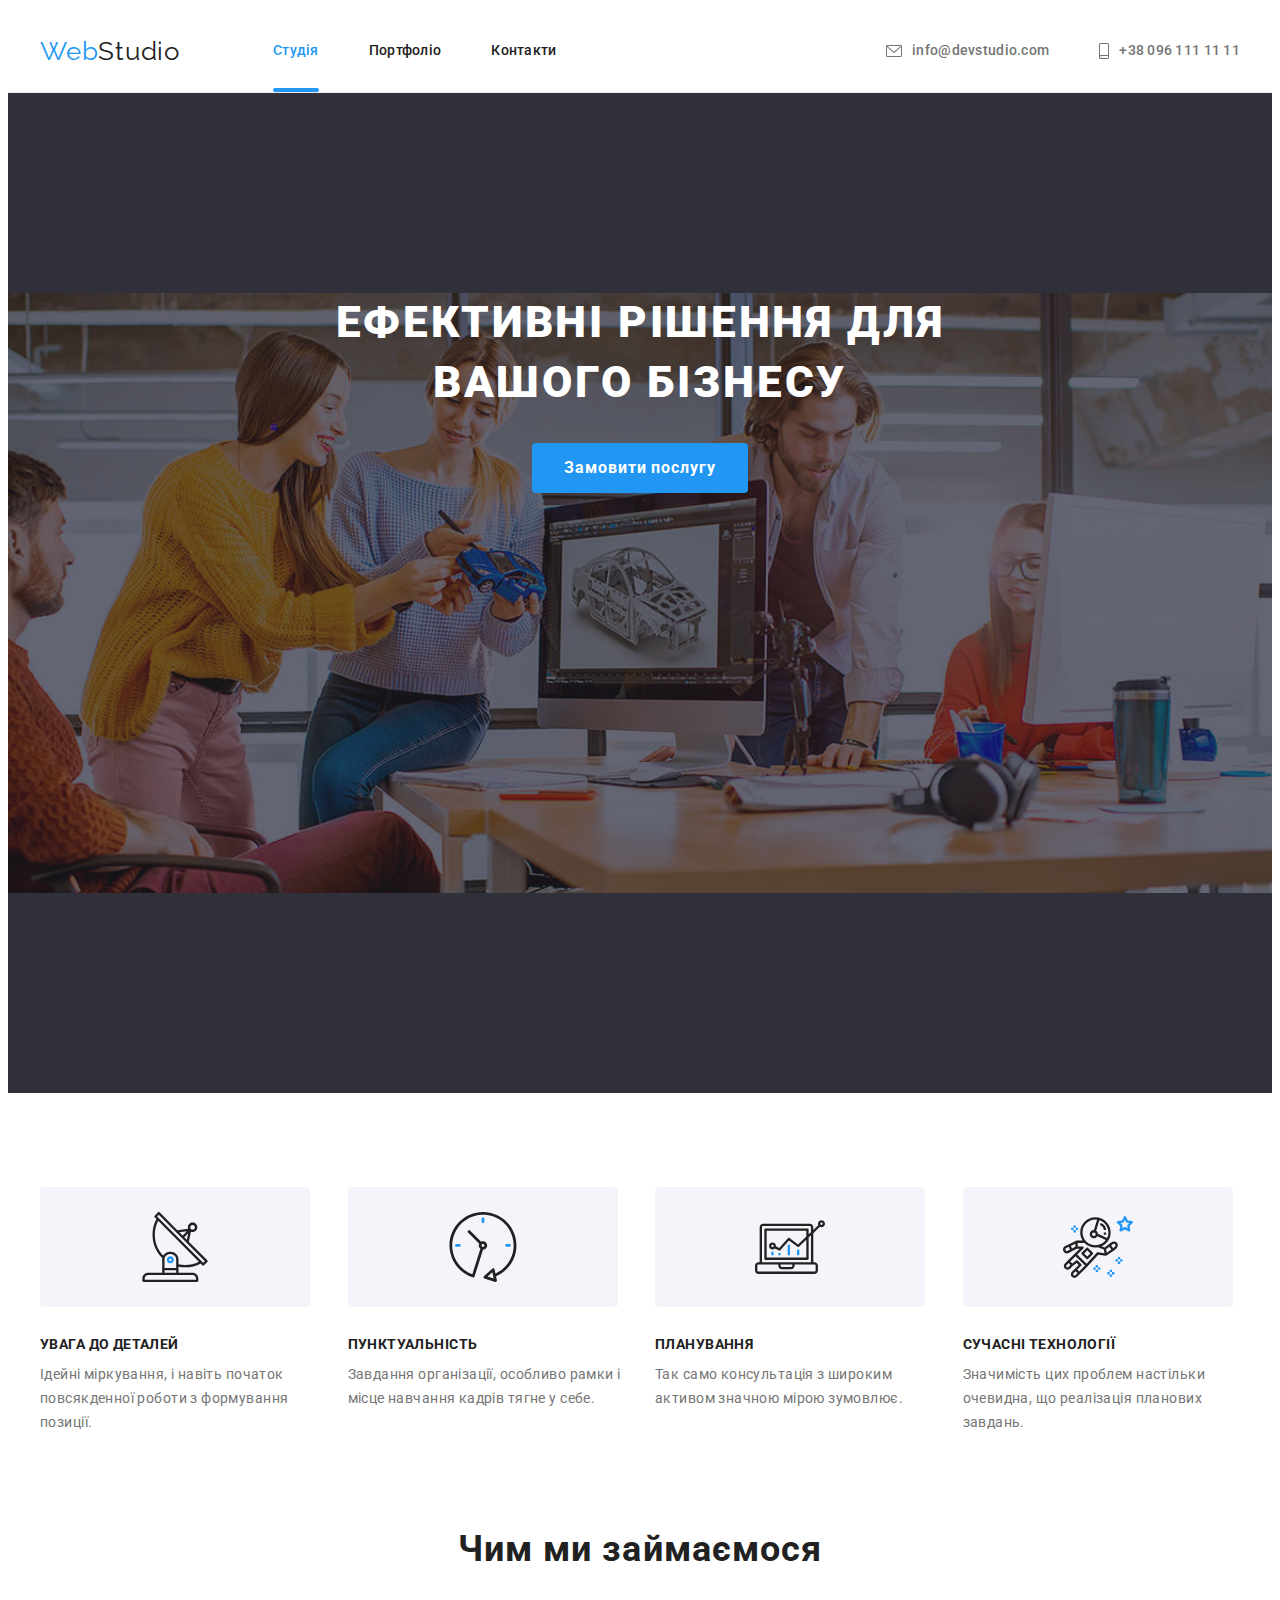
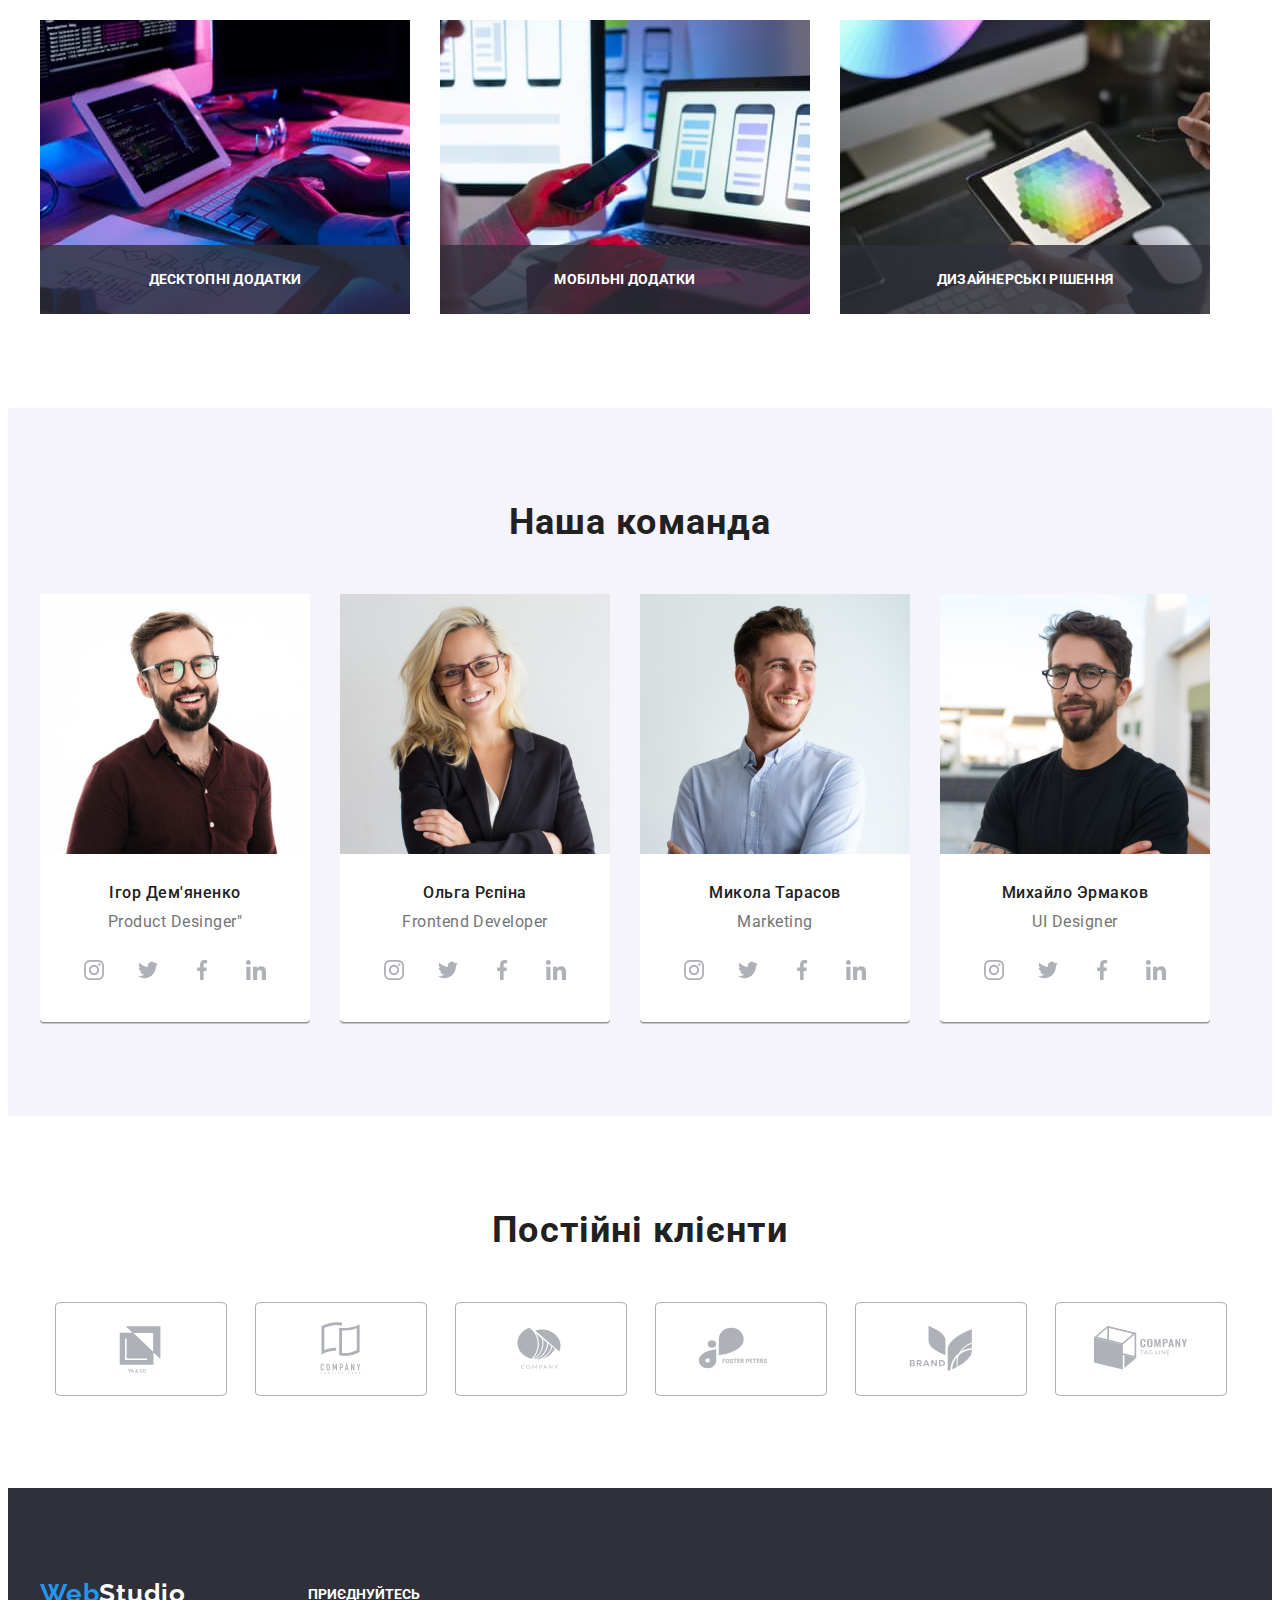
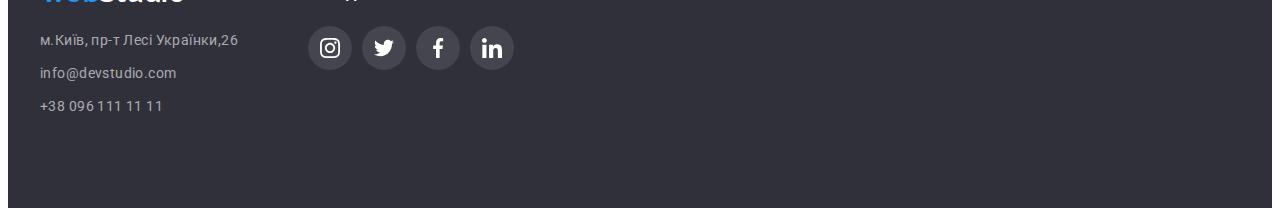
==== index.html @ 3bbe530f "27" ====
<!DOCTYPE html>
<html lang="uk">

<head>
    <meta charset="UTF-8">
    <meta http-equiv="X-UA-Compatible" content="IE=edge">
    <meta name="viewport" content="width=device-width, initial-scale=1.0">
    <title>Document</title>

    <link rel="preconnect" href="https://fonts.googleapis.com">
    <link rel="preconnect" href="https://fonts.gstatic.com" crossorigin>
    <link
        href="https://fonts.googleapis.com/css2?family=Raleway:wght@700&family=Roboto:wght@400;500;700;900&display=swap"
        rel="stylesheet">
        <link rel="stylesheet" href="https://cdnjs.cloudflare.com/ajax/libs/modern-normalize/1.1.0/modern-normalize.min.css"
            integrity="sha512-wpPYUAdjBVSE4KJnH1VR1HeZfpl1ub8YT/NKx4PuQ5NmX2tKuGu6U/JRp5y+Y8XG2tV+wKQpNHVUX03MfMFn9Q=="
            crossorigin="anonymous" referrerpolicy="no-referrer" />
    <link rel="stylesheet" href="./css/styles.css">
</head>

<body>
    <header class="header">
        
        <div class="container header-container">
            <a href="./index.html" class="logo"> <span class="logo-name">Web</span>Studio</a>
            <nav>
                <ul class="header-list" >
                    <li><a class="header-link current" href="index.html">Студія</a></li>
                    <li><a class="header-link" href="./portfolio.html">Портфоліо</a></li>
                    <li><a class="header-link" href="">Контакти</a></li>
                </ul>
            </nav>
            <ul class="header-list part">
                <li class="header-contacts">
                    <a href="mailto:info@devstudio.com" class="nav-link">
                        <svg class="logo-icon" width="16" height="16">
                            <use href="./images/icons.svg#icon-envelope"></use>
                        </svg>info@devstudio.com</a> </li>
                <li class="header-contacts">
                    <a href="tel:+380961111111" class="nav-link">
                        <svg class="logo-icon" width="10" height="16">
                            <use href="./images/icons.svg#icon-smartphone"></use>
                        </svg>+38 096 111 11 11</a></li>
            </ul>
        </div>
    </header>
    <main>
        <section class="hero">
           <div class="container">
                 <h1 class="hero-title">Ефективні рішення для вашого бізнесу</h1>
                <button type="button" class="hero-button" data-modal-open >Замовити послугу</button>
           </div>    
                
            </section>
            <section class="section subtitle">
                <div class="container subtitle-benefits">
                    <h2 class="section-hide">Наші переваги</h2>
                    <ul class="list-benefits">
                        <li class="benefits">
                            <div class="benefits-box">
                                <svg class="benefits-logo" width="70" height="70">
                                        <use href="./images/icons.svg#icon-antenna"></use>
                                    </svg>
                            </div>
                            <h3 class="subtitle-list">УВАГА ДО ДЕТАЛЕЙ</h3>
                            <p class="subtitle-description">
                                Ідейні міркування, і навіть початок повсякденної роботи з формування позиції.
                            </p>
                        </li>
                        <li class="benefits" >
                            <div class="benefits-box">
                                <svg class="benefits-logo" width="70" height="70">
                                    <use href="./images/icons.svg#icon-clock"></use>
                                </svg>
                            </div>
                            <h3 class="subtitle-list"> ПУНКТУАЛЬНІСТЬ</h3>
                            <p class="subtitle-description">
                                Завдання організації, особливо рамки і місце навчання кадрів тягне у себе.
                            </p>
                        </li>
                        <li class="benefits">
                            <div class="benefits-box">
                                <svg class="benefits-logo" width="70" height="70">
                                    <use href="./images/icons.svg#icon-diagram"></use>
                                </svg>
                            </div>
                            <h3 class="subtitle-list"> ПЛАНУВАННЯ</h3>
                            <p class="subtitle-description">
                                Так само консультація з широким активом значною мірою зумовлює.
                            </p>
                        </li>
                        <li class="benefits">
                            <div class="benefits-box">
                                <svg class="benefits-logo" width="70" height="70">
                                    <use href="./images/icons.svg#icon-astronaut"></use>
                                </svg>
                            </div>
                            <h3 class="subtitle-list"> СУЧАСНІ ТЕХНОЛОГІЇ</h3>
                            <p class="subtitle-description">
                                Значимість цих проблем настільки очевидна, що реалізація планових завдань.
                            </p>
                        </li>
                    </ul>
                </div>
           
        </section>
        <section class="section work ">
            <div class="container ">
                <h2 class="section-title">Чим ми займаємося</h2>
                <ul class="list">
                    <li>
                        <div class="works-box">
                        <img src="./images/1box.jpg" width="370" height="294" alt="Працює за комп'ютером">
                        <p class="works-description">ДЕСКТОПНІ ДОДАТКИ </p>
                        </div>
                    </li>
                    <li>
                        <div class="works-box">
                        <img src="./images/2box.jpg" width="370" height="294" alt="Працює над мобільним додатком"> 
                        <p class="works-description">МОБІЛЬНІ ДОДАТКИ</p>
                    </div>
                    </li>
                    <li>
                        <div class="works-box"> 
                        <img src="./images/3box.jpg" width="370" height="294" alt="Працює над дизайном проекту"> 
                        <p class="works-description">ДИЗАЙНЕРСЬКІ РІШЕННЯ</p>
                    </div>
                    </li>
                </ul>
            </div>
        </section>
        <section class="section-team">
            <div class="container">
                <h2 class="section-title">Наша команда</h2>
                <ul class="title-list">
                    <li class="teammate">
                        <img src="./images/teamcard1.jpg" width="270" height="260" alt="Чоловік в окулярах">
                        <h3 class="team-list">Ігор Дем'яненко</h3>
                        <p class="team-description">Product Desinger"</p>
<ul class="team-soc-list">
    <li class="team-soc-item">
        <a class="team-soc-link" href="#">
            <svg class="team-soc-icon" width="20" height="20">
                <use href="./images/icons.svg#icon-instagram"></use>
            </svg>
        </a>
    </li>
    <li class="team-soc-item">
        <a class="team-soc-link" href="#">
            <svg class="team-soc-icon" width="20" height="20">
                <use href="./images/icons.svg#icon-twitter"></use>
            </svg>
        </a>
    </li>
    <li class="team-soc-item">
        <a class="team-soc-link" href="#">
            <svg class="team-soc-icon" width="20" height="20">
                <use href="./images/icons.svg#icon-facebook"></use>
            </svg>
        </a>
    </li>
    <li class="team-soc-item">
        <a class="team-soc-link" href="#">
            <svg class="team-soc-icon" width="20" height="20">
                <use href="./images/icons.svg#icon-linkedin"></use>
            </svg>
        </a>
    </li>
</ul>
                    </li>
                    <li class="teammate">
                        <img src="./images/teamcard2.jpg" width="270" height="260" alt="Жінка в окулярах">
                        <h3 class="team-list">Ольга Рєпіна</h3>
                        <p class="team-description"> Frontend Developer</p>
<ul class="team-soc-list">
    <li class="team-soc-item">
        <a class="team-soc-link" href="#">
            <svg class="team-soc-icon" width="20" height="20">
                <use href="./images/icons.svg#icon-instagram"></use>
            </svg>
        </a>
    </li>
    <li class="team-soc-item">
        <a class="team-soc-link" href="v">
            <svg class="team-soc-icon" width="20" height="20">
                <use href="./images/icons.svg#icon-twitter"></use>
            </svg>
        </a>
    </li>
    <li class="team-soc-item">
        <a class="team-soc-link" href="#">
            <svg class="team-soc-icon" width="20" height="20">
                <use href="./images/icons.svg#icon-facebook"></use>
            </svg>
        </a>
    </li>
    <li class="team-soc-item">
        <a class="team-soc-link" href="#">
            <svg class="team-soc-icon" width="20" height="20">
                <use href="./images/icons.svg#icon-linkedin"></use>
            </svg>
        </a>
    </li>
</ul>
                    </li>
                    <li class="teammate">
                        <img src="./images/teamcard3.jpg" width="270" height="260" alt="Чоловік з посмішкою">
                        <h3 class="team-list">Микола Тарасов</h3>
                        <p class= "team-description">Marketing</p>
<ul class="team-soc-list">
    <li class="team-soc-item">
        <a class="team-soc-link" href="#">
            <svg class="team-soc-icon" width="20" height="20">
                <use href="./images/icons.svg#icon-instagram"></use>
            </svg>
        </a>
    </li>
    <li class="team-soc-item">
        <a class="team-soc-link" href="#">
            <svg class="team-soc-icon" width="20" height="20">
                <use href="./images/icons.svg#icon-twitter"></use>
            </svg>
        </a>
    </li>
    <li class="team-soc-item">
        <a class="team-soc-link" href="#">
            <svg class="team-soc-icon" width="20" height="20">
                <use href="./images/icons.svg#icon-facebook"></use>
            </svg>
        </a>
    </li>
    <li class="team-soc-item">
        <a class="team-soc-link" href="#">
            <svg class="team-soc-icon" width="20" height="20">
                <use href="./images/icons.svg#icon-linkedin"></use>
            </svg>
        </a>
    </li>
</ul>
                    </li>
                    <li class="teammate">
                        <img src="./images/teamcard4.jpg" width="270" height="260" alt="Чоловік з бородою">
                        <h3 class="team-list">Михайло Эрмаков</h3>
                        <p class= "team-description">UI Designer</p>
                        <ul class="team-soc-list">
                            <li class="team-soc-item">
                                <a class="team-soc-link" href="#">
                                    <svg class="team-soc-icon" width="20" height="20">
                                        <use href="./images/icons.svg#icon-instagram"></use>
                                    </svg>
                                </a>
                            </li>
                            <li class="team-soc-item">
                                <a class="team-soc-link" href="#">
                                    <svg class="team-soc-icon" width="20" height="20">
                                        <use href="./images/icons.svg#icon-twitter"></use>
                                    </svg>
                                </a>
                            </li>
                            <li class="team-soc-item">
                                <a class="team-soc-link" href="#">
                                    <svg class="team-soc-icon" width="20" height="20">
                                        <use href="./images/icons.svg#icon-facebook"></use>
                                    </svg>
                                </a>
                            </li>
                            <li class="team-soc-item">
                                <a class="team-soc-link" href="#">
                                    <svg class="team-soc-icon" width="20" height="20">
                                        <use href="./images/icons.svg#icon-linkedin"></use>
                                    </svg>
                                </a>
                            </li>
                        </ul>
                    </li>
                </ul>
            </div>
        </section>
        <section class="section-clients">
            <div class="container">
                <h2 class="section-title">Постійні клієнти</h2>
                <ul class="clients-list">
                    <li class="clients-item">
                        <a class="clients-link" href="#">
                            <svg class="clients-logo" width="106" height="60">
                                <use href="./images/icons.svg#icon-logo1"></use>
                            </svg>
                        </a>
                    </li>
                    <li class="clients-item">
                        <a class="clients-link" href="#">
                            <svg class="clients-logo" width="106" height="60">
                                <use href="./images/icons.svg#icon-logo2"></use>
                            </svg>
                        </a>
                    </li>
                    <li class="clients-item">
                        <a class="clients-link" href="#">
                            <svg class="clients-logo" width="106" height="60">
                                <use href="./images/icons.svg#icon-logo3"></use>
                            </svg>
                        </a>
                    </li>
                    <li class="clients-item">
                        <a class="clients-link" href="#">
                            <svg class="clients-logo" width="106" height="60">
                                <use href="./images/icons.svg#icon-logo4"></use>
                            </svg>
                        </a>
                    </li>
                    <li class="clients-item">
                        <a class="clients-link" href="#">
                            <svg class="clients-logo" width="106" height="60">
                                <use href="./images/icons.svg#icon-logo5"></use>
                            </svg>
                        </a>
                    </li>
                    <li class="clients-item">
                        <a class="clients-link" href="#">
                            <svg class="clients-logo" width="106" height="60">
                                <use href="./images/icons.svg#icon-logo6"></use>
                            </svg>
                        </a>
                    </li>
                </ul>

            </div>

        </section>
    </main>
    <footer class="contacts">
        <div class="container footer-wrapper">
        <div class="footer-contacts">
            <a href="./index.html" class="logo-link"> <span class="logo-web">Web</span>Studio</a>
            <address class="contact">
                <ul class="footer-list">
                    <li class="footer-items adress">
                        <a href="https://goo.gl/maps/vzMB5SLDeyugjdqs5" target="_blank" rel="noopener norefferer"
                            class="contact-link">м.Київ, пр-т Лесі Українки,26</a>
                    </li>
                    <li class="footer-items">
                        <a href="mailto:info@devstudio.com" class="contact-link">info@devstudio.com</a>
                    </li>
                    <li class="footer-items">
                        <a href="tel:+380961111111" class="contact-link">+38 096 111 11 11</a>
                    </li>
                </ul>
                
            </address>
        </div>
        <div class="footer-links">
            <span class="footer-text">ПРИЄДНУЙТЕСЬ</span>
            <ul class="footer-logo">
            <li class="foot-soc-item">
                <a class="foot-soc-link" href="#">
                    <svg class="foot-soc-icon" width="20" height="20">
                        <use href="./images/icons.svg#icon-instagram"></use>
                    </svg>
                </a>
            </li>
            <li class="foot-soc-item">
                <a class="foot-soc-link" href="#">
                    <svg class="foot-soc-icon" width="20" height="20">
                        <use href="./images/icons.svg#icon-twitter"></use>
                    </svg>
                </a>
            </li>
            <li class="foot-soc-item">
                <a class="foot-soc-link" href="#">
                    <svg class="foot-soc-icon" width="20" height="20">
                        <use href="./images/icons.svg#icon-facebook"></use>
                    </svg>
                </a>
            </li>
            <li class="foot-soc-item">
                <a class="foot-soc-link" href="#">
                    <svg class="foot-soc-icon" width="20" height="20">
                        <use href="./images/icons.svg#icon-linkedin"></use>
                    </svg>
                </a>
            </li>
            </ul>
        </div>
        </div>
    </footer>
    <div class="backdrop is-hidden" data-modal>
<div class="modal">
    <button type="button" class="modal-close" data-modal-close > 
        <svg class="modal-icon" width="18" height="18">
            <use href="./images/icons.svg#icon-close"></use>
        </svg>
        
    </button> 

</div>
    </div>
    <script src="./js/modal.js"></script>
</body>

</html>
---- css/styles.css ----
:root {
    --pimary-text-color:#212121 ;
    --text-color: #757575;
    --accent-color: #2196F3;
    --white-color: #ffffff;
    --cubic-bezier: cubic-bezier(0.4, 0, 0.2, 1)

 }
 h1,
 h2,
 h3,
 h4,
 h5,
 h6,
 p {
    margin: 0;
 }
 ul {
    list-style: none;
    margin: 0;
    padding: 0;
 }
  button {
    cursor: pointer;
  }
 
 body {
    color: var(--pimary-text-color);
    background-color: var(--white-color);
    font-family: "Roboto", sans-serif;

}
img {
    display: block;
        max-width: 100%;
        height: auto;
}
.header-list {
    list-style: none;
    display: flex;
    
    justify-content: center;
    gap: 50px;
    
}
.logo {
    margin-right: 93px;
}
.logo, .logo-name {
    font-family: "Raleway";
    font-size: 26px;
    line-height: 1.19;
    letter-spacing: 0.03em;
    text-decoration: none;
    color: var(--pimary-text-color);
    padding-top: 25px;
    padding-bottom: 25px;
    
}
.header {
    border-bottom: 1px solid #ECECEC;
        border-top: transparent solid;
   
}


.logo-name {
    color: var(--accent-color);
}
.container {
    width: 1200px;
    padding-left: 15px;
    padding-right: 15px;
    margin:0 auto;
}
/* --------------------Site Nav */
.header-container {
    display: flex;
    align-items: center;
}
.header-link {
    display: block;
    
    font-weight: 500;
    font-size: 14px;
    line-height: 1.14;
    letter-spacing: 0.02em;
    color: var(--pimary-text-color);
    text-decoration: none;
    padding-top: 32px;
    padding-bottom: 32px;
    transition: color 250ms var(--cubic-bezier);

}
.header-contacts {
list-style: none;

}

.logo-icon {
fill: var(--text-color);
display: flex;
margin-right: 10px;
transition: fill 250ms var(--cubic-bezier);

}
.nav-link{
    display: flex;
    justify-content: center;
    align-items: center;
    transition: color 250ms var(--cubic-bezier);
}
.nav-link:hover,
.nav-link:focus {
color: var(--accent-color);
}
.nav-link:focus .logo-icon {
  fill: currentColor;
} 
.nav-link:hover .logo-icon {
    fill: currentColor;
}
    
.header-link:hover,
.header-link:focus{
color: var(--accent-color);}
.current {
    position: relative;
    color: var(--accent-color);


  
}
.part {
    margin-left: auto;
    
}

.nav-link {
    color: var(--text-color);
    text-decoration: none;
    font-weight: 500;
        font-size: 14px;
        line-height: 1.14;
        letter-spacing: 0.02em;
        padding-bottom: 32px;
        padding-top: 32px;
}
 
 .current::after {
    display: block;
  position: absolute;
   content: "";
    width: 100%;
    height: 4px;
    background-color: #2196F3;
    left: 0;
    border-radius: 2px;
    bottom: -1px;
}


/*-------------------Hero-------------*/
.hero {
    background-color: #2F303A;
   max-width: 1600px;
   min-height: 600px;
 background-image:  linear-gradient(rgba(47, 48, 58, 0.4),
    rgba(47, 48, 58, 0.4)),

url(../images/hero.jpg);
text-align: center;
padding-top: 200px;
padding-bottom: 200px;
margin: auto;
border: none;
background-position: center;
background-repeat: no-repeat;
}
.hero-title {
font-weight: 900;
    font-size: 44px;
    line-height: 1.36;
    width: 694px;
    height: 120px;
    letter-spacing: 0.06em;
    text-transform: uppercase;
    color: var(--white-color);
    margin: auto;
    margin-bottom: 30px;
   
    
   

}
.hero-button {
    font-family: 'Roboto', sans-serif;
        font-style: normal;
        font-weight: 700;
        font-size: 16px;
        line-height: 1.87;
        display: flex;
        align-items: center; 
        text-align: center; 
        letter-spacing: 0.06em;
        border: none;
        border-radius: 4px;
        padding: 10px 32px;
        min-width: 216px;
        margin: 0 auto;
    color: #ffffff;
    background-color: #2196F3;
    transition: color 250ms var(--cubic-bezier), background-color 250ms var(--cubic-bezier)  ;
}
.hero-button:hover,
.hero-button:focus {
 color: #ffffff ; 
 background-color: #188CE8;  
}
/*---------------Section-------------*/
.subtitle {
    padding-top: 94px ;
    
}
.section-team {
    background-color:#F5F4FA ;
    margin: 0;
    padding-top: 94px;
    padding-bottom: 94px;
}
.section-hide {
    visibility: hidden;
    position: absolute;
        width: 1px;
        height: 1px;
        margin: -1px;
        border: 0;
        padding: 0;
        white-space: nowrap;
        clip-path: inset(100%);
        clip: rect(0 0 0 0);
        overflow: hidden;
        
}
.section-title {
    font-weight: 700;
        font-size: 36px;
        line-height: 1.16;
        text-align: center;
        letter-spacing: 0.03em;
       
       margin-bottom: 50px;
    color: var(--pimary-text-color);
}
.work {
padding: 94px 0;

}
.list {
    display: flex;
    gap: 30px;
    padding: 0;
    margin: 0;
    
}

.list-benefits{
    display: flex; 
    gap: 30px;
}
.benefits {
flex-basis: calc((100% - 90px) / 4);
}
.benefits-box {
    display: flex;
    width: 270px;
    height: 120px;
    align-items: center;
    justify-content: center;
    background-color: #F5F4FA ;
    border-radius: 4px;
    margin-bottom: 30px;
}

.subtitle-list {
    font-weight: 700;
        font-size: 14px;
        line-height: 1.14;
        letter-spacing: 0.03em;
        text-transform: uppercase;
        margin-bottom: 10px;
        
color: var(--pimary-text-color);
}
.subtitle-description {
    font-weight: 400;
        font-size: 14px;
        line-height: 1.71;
        letter-spacing: 0.03em;
  color:  var(--text-color);  
}
.works-box {
position: relative;
}
.works-description {
position: absolute;
display: block;
bottom: 0;
font-weight: 700;
font-size: 14px;
line-height: 1.14;
letter-spacing: 0.02em;
color: var(--white-color);
width: 100%;
justify-content: center;
height: ;
text-align: center;
background-color: rgba(47, 48, 58, 0.8);
padding-top:27px ;
padding-bottom: 27px;

}
/*------------------Team-------------*/
.team  

.stuff {
    padding-top: 94px;
}

.title-list {
    display: flex;
    gap: 30px;
    
    
}
.teammate {
    width: calc((100%-90px) /4) ;
    background-color: var(--white-color);
    border-radius: 4px;
    box-shadow: 0px
        2px rgba(0, 0, 0, 0.2), 0px
            1px rgba(0, 0, 0, 0.14), 0px
                1px rgba(0, 0, 0, 0.12)  ;
}
/* .teammate:hover,
.teammate:focus {
    box-shadow: 0px 4px rgba(0, 0, 0, 0.25);
} */
.team-list {
    font-weight: 500;
        font-size: 16px;
        line-height: 1.18;
        text-align: center;
        letter-spacing: 0.03em;
        margin-top: 30px;
        margin-bottom: 10px;
    color: var(--pimary-text-color);
}
.team-description {
    font-weight: 400;
        font-size: 16px;
        line-height: 1.18;
        text-align: center;
        letter-spacing: 0.03em;
    color: #757575;
    margin-bottom: 16px;
}
.team-soc-list {
display: flex;
justify-content: center;
gap: 10px;
}
.team-soc-item {
width: 44px;
height: 44px;
margin-bottom: 30px;
color: #ffffff;
}
.team-soc-link {
width: 100%;
height: 100%;
border-radius: 50%;
display: flex;
background-color: #ffffff;
align-items: center;
justify-content: center;
color: #AFB1B8;
transition: background-color 250ms var(--cubic-bezier), fill 250ms var(--cubic-bezier);
}
.team-soc-link:hover,
.team-soc-link:focus {
    background-color: #2196F3 ;
    fill: #ffffff;
}
 .team-soc-link:hover .team-soc-icon {
    fill: #ffffff;
}
.team-soc-link:focus .team-soc-icon {
                        fill: #ffffff}
            
/* .team-soc-icon:hover,
.team-soc-icon:focus {
    fill: currentColor;
} */
.team-soc-icon {
fill: currentColor;
transition: fill 250ms var(--cubic-bezier);
} 
/* __________________________Clients________________________ */
.section-clients {
margin: 0;
    padding-top: 94px;
    padding-bottom: 94px;
}

.clients-list {
display: flex;
    justify-content: center;
    gap: 30px;
}
.clients-item {
width: 170px;
height: 92px;
}
.clients-link {
width: 100%;
    height: 100%;
    border-radius: 4%;
    display: flex;
    background-color: #ffffff;
    align-items: center;
    justify-content: center;
    border: 1px solid;
    
    border-color: #AFB1B8;
   transition: border-color 250ms var(--cubic-bezier);}
    .clients-link:hover,
    .clients-link:focus {
      border-color: var(--accent-color);
    }
    
    .clients-link:hover .clients-logo {
    fill: var(--accent-color);
        }
    .clients-link:focus .clients-logo {
        fill: var(--accent-color);
    }
.clients-logo {
fill: #AFB1B8;
transition: fill 250ms var(--cubic-bezier);
} 

/*-----------Portfolio-----------*/
.buttons-list, .hero-button {
    cursor: pointer;
    border: none solid transparent;
}
.portfolio {
display: flex;
justify-content: center;
gap: 8px;

margin-bottom: 50px;
align-items: center;
}

.list-projects {
display: flex;
    flex-wrap: wrap;
    gap: 30px;
    justify-content: center;
   
} 
.projects-item {
    background-color: var(--white-color);
    flex-basis: calc((100% - 60px) / 3);
    display: block;
    }
.projects-item:hover .projects-text,
.projects-item:focus .projects-text {
    transform: translateY(0);
}
.projects-wrapper {
    position: relative;
    overflow: hidden;
 }
.projects-text{
    position: absolute;
    top: 0;
    background-color: rgba(33, 150, 243, 0.9);
    color: #ffffff;
    font-weight: 400;
    font-size: 18px;
    line-height: 1.5;
    padding: 63px 24px;
    height: 100%;
    transform: translateY(100%);
    transition: transform 250ms var(--cubic-bezier);
}

.icons:hover,
.icons:focus {
box-shadow: 1px 4px rgba(0, 0, 0, 0.16), 0px
        4px rgba(0, 0, 0, 0.06), 0px 1px rgba(0, 0, 0, 0.12);
}
.buttons-list {
    font-family: inherit;
    font-weight: 500;
        font-size: 16px;
        line-height:1.62;
        text-align: center;
        letter-spacing: 0.03em;
        border: none;
        padding: 6px 22px;
            min-width: 73px;
            border-radius: 4px;
           
    color: #212121;
    background-color: #F5F4FA;
    transition: box-shadow 250ms var(--cubic-bezier), background-color 250ms var(--cubic-bezier), color 250ms var(--cubic-bezier),  
    border 250ms var(--cubic-bezier);
}
.buttons-list:hover,
.buttons-list:focus {
    
    box-shadow: 0px 2px rgba(0, 0, 0, 0.12), 0px 1px rgba(0, 0, 0, 0.08), 0px 3px rgba(0, 0, 0, 0.1);
}
.buttons-list:hover {
color: #ffffff;
    background-color: #2196F3;
}
.buttons-list:focus {
    border:1px solid rgba(0, 0, 0, 1) ;
}
/*------------------Icons---------------*/
.border {
padding: 20px 24px;
border-radius: 1px;
    border-left: 1px solid #EEEEEE;
    border-right: 1px solid #EEEEEE;
    border-bottom: 1px solid #EEEEEE;
    
}

.icons-port{
    text-decoration: none;
    padding-top: 94px;
    padding-bottom: 94px;
    
} 
.icons-item {
    font-weight: 700;
        font-size: 18px;
        line-height: 2;
        letter-spacing: 0.06em;
        text-decoration: none;
        padding-bottom: 4px;
        
    color: var(--pimary-text-color);
}
.icons {
    text-decoration: none;
    display: block;
    transition: box-shadow 250ms var(--cubic-bezier);
}
.icons-description {
    font-weight: 400;
        font-size: 16px;
        line-height: 1.88;
    letter-spacing: 0.03em;
    text-decoration: none;
    color: var(--text-color);
}


/*------------Footer----------*/
.footer-wrapper {
   display: flex;
padding-top: 90px;
padding-bottom: 90px;
align-items: baseline;

}
.contacts {
    background-color:#2F303A ;
    
        display: flex;
        
}


.logo-link, .logo-web {
    font-family: 'Raleway';
        font-style: normal;
        font-weight: 700;
        font-size: 26px;
        line-height: 1.19;
        text-decoration: none;
        letter-spacing: 0.03em;
       margin-bottom: 20px;
     
}
.logo-link {
    color: var(--white-color);
}
.logo-web {
    color: var(--accent-color);
}
.contact-link  {
    font-family: 'Roboto';
        font-style: normal;
    font-weight: 400;
        font-size: 14px;
        line-height: 1.71;
         letter-spacing: 0.03em;
        text-decoration: none;
        color: rgba(255, 255, 255, 0.6);
        transition: color 250ms var(--cubic-bezier);
        
}

.footer-items {
    margin-bottom: 9px;
}
.footer-items:last-child {
    margin-bottom: 0;
}

.contact-link:hover,
.contact-link:focus {
    color: var(--white-color);
}

.contact {
    margin-top: 20px;
}
.footer-links {
    
    
margin-left: 70px;
}
.footer-text {
    font-family: 'Roboto';
    font-weight: 700;
    font-size: 14px;
    line-height: 1.14;
    text-align: left;
   
    vertical-align: top;
    color: var(--white-color);
    
}
.footer-logo {
display: flex;
    justify-content: center;
    margin-top: 20px;
    gap: 10px;
}
.foot-soc-item {
    width: 44px;
        height: 44px;
        
}
.foot-soc-link {
    width: 100%;
    height: 100%;
    border-radius: 50%;
    display: flex;
background-color: rgba(255, 255, 255, 0.1);
    align-items: center;
    justify-content: center;
    transition: background-color 250ms var(--cubic-bezier);
}

.foot-soc-link:hover,
.foot-soc-link:focus {
    background-color: var(--accent-color);
}
.foot-soc-icon {
    fill: #ffffff;
}
.backdrop {
    position: fixed;
    top: 0;
    width: 100%;
    height: 100%;
    background-color: rgba(0, 0, 0, 0.2);
    transition: opacity 250ms linear, visibility 250ms linear;
}
.modal {
    width: 528px;
    min-height: 581px;
    background-color: var(--white-color);
    border-radius: 4px;
    position: absolute;
    top: 50%;
    left: 50%;
    transform: translate( -50%,-50% ) scale(1);
    transition: transform 250ms linear;
}
.backdrop.is-hidden .modal {
    transform: translate(-50%, -50%) scale(0);
}
.modal-close {
    position: absolute;
    right: 8px;
    top: 8px;
    width: 30px;
    height: 30px;
    border: 1px solid rgba(0, 0, 0, 0.1);
    border-radius: 50%;
    display: flex ;
    align-items: center;
    justify-content: center;
    background-color: transparent;
}
.is-hidden {
    opacity: 0;
    visibility: hidden;
    pointer-events: none;
}
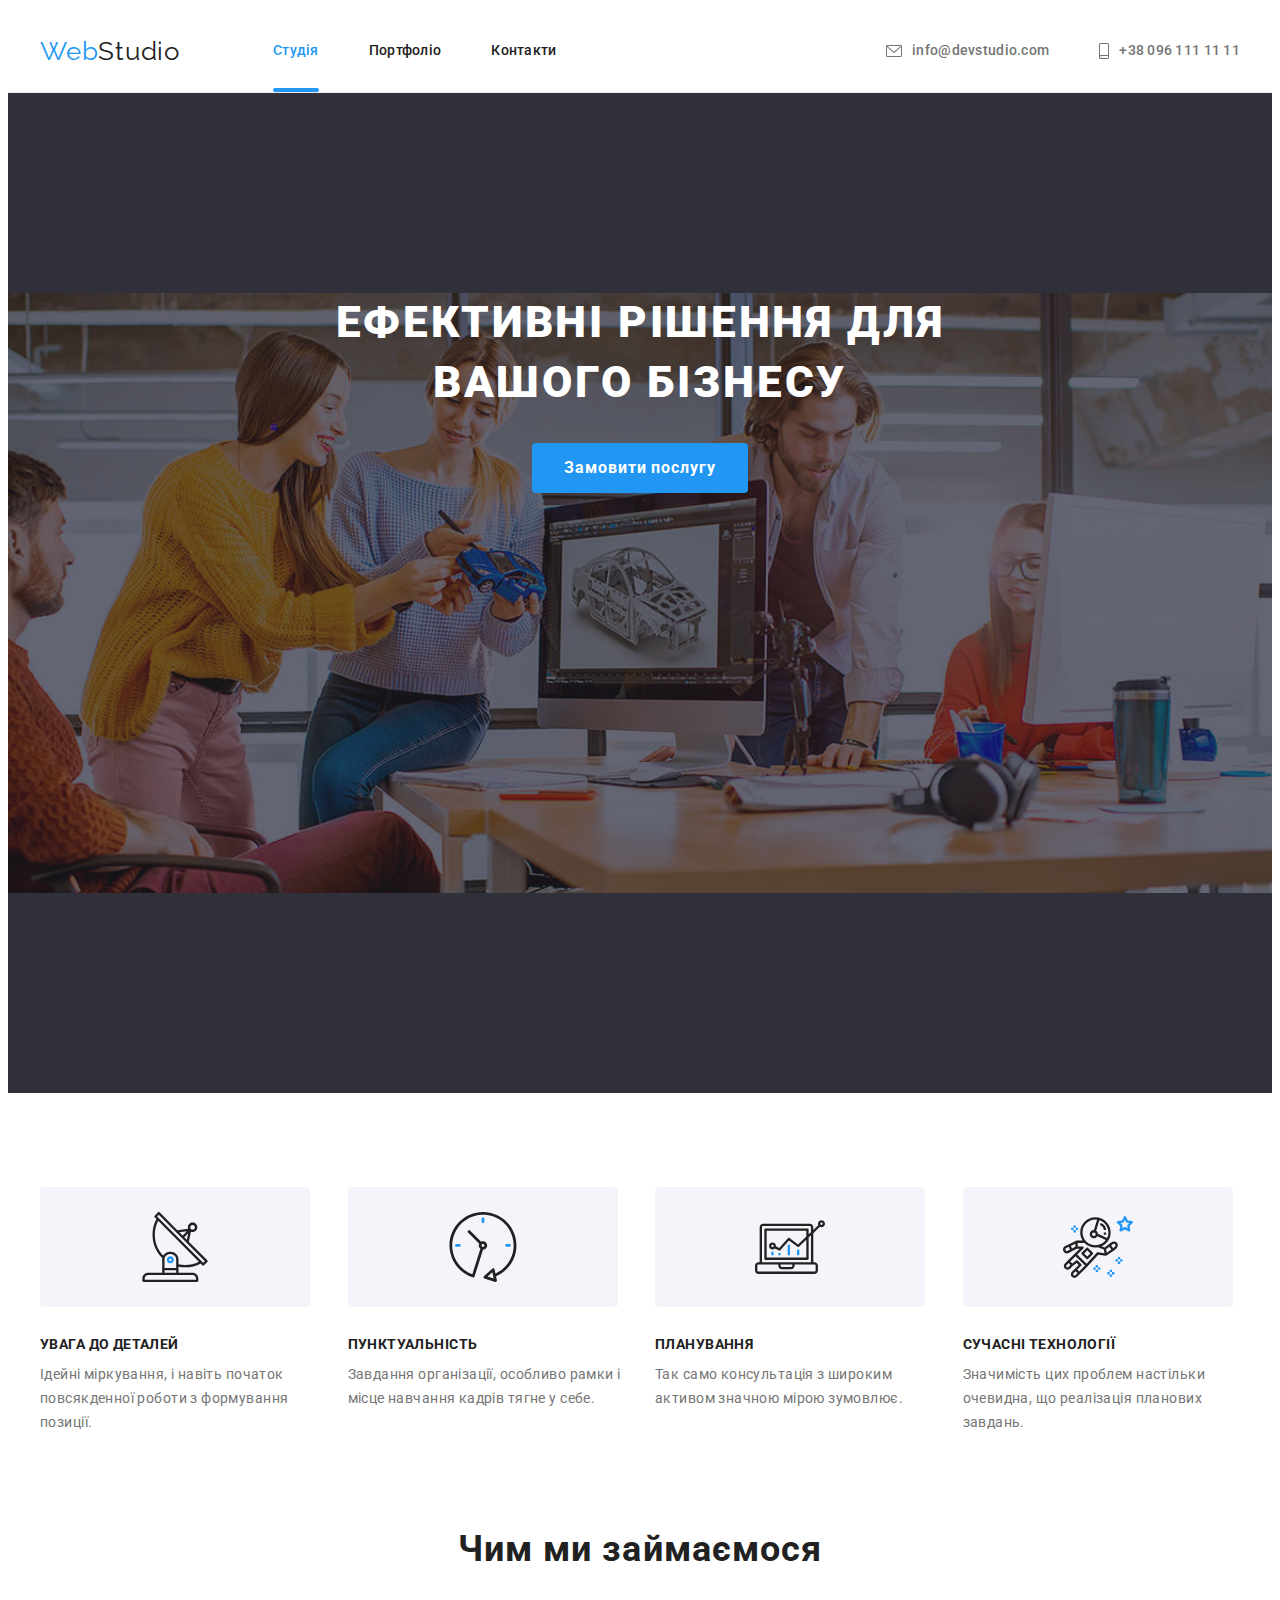
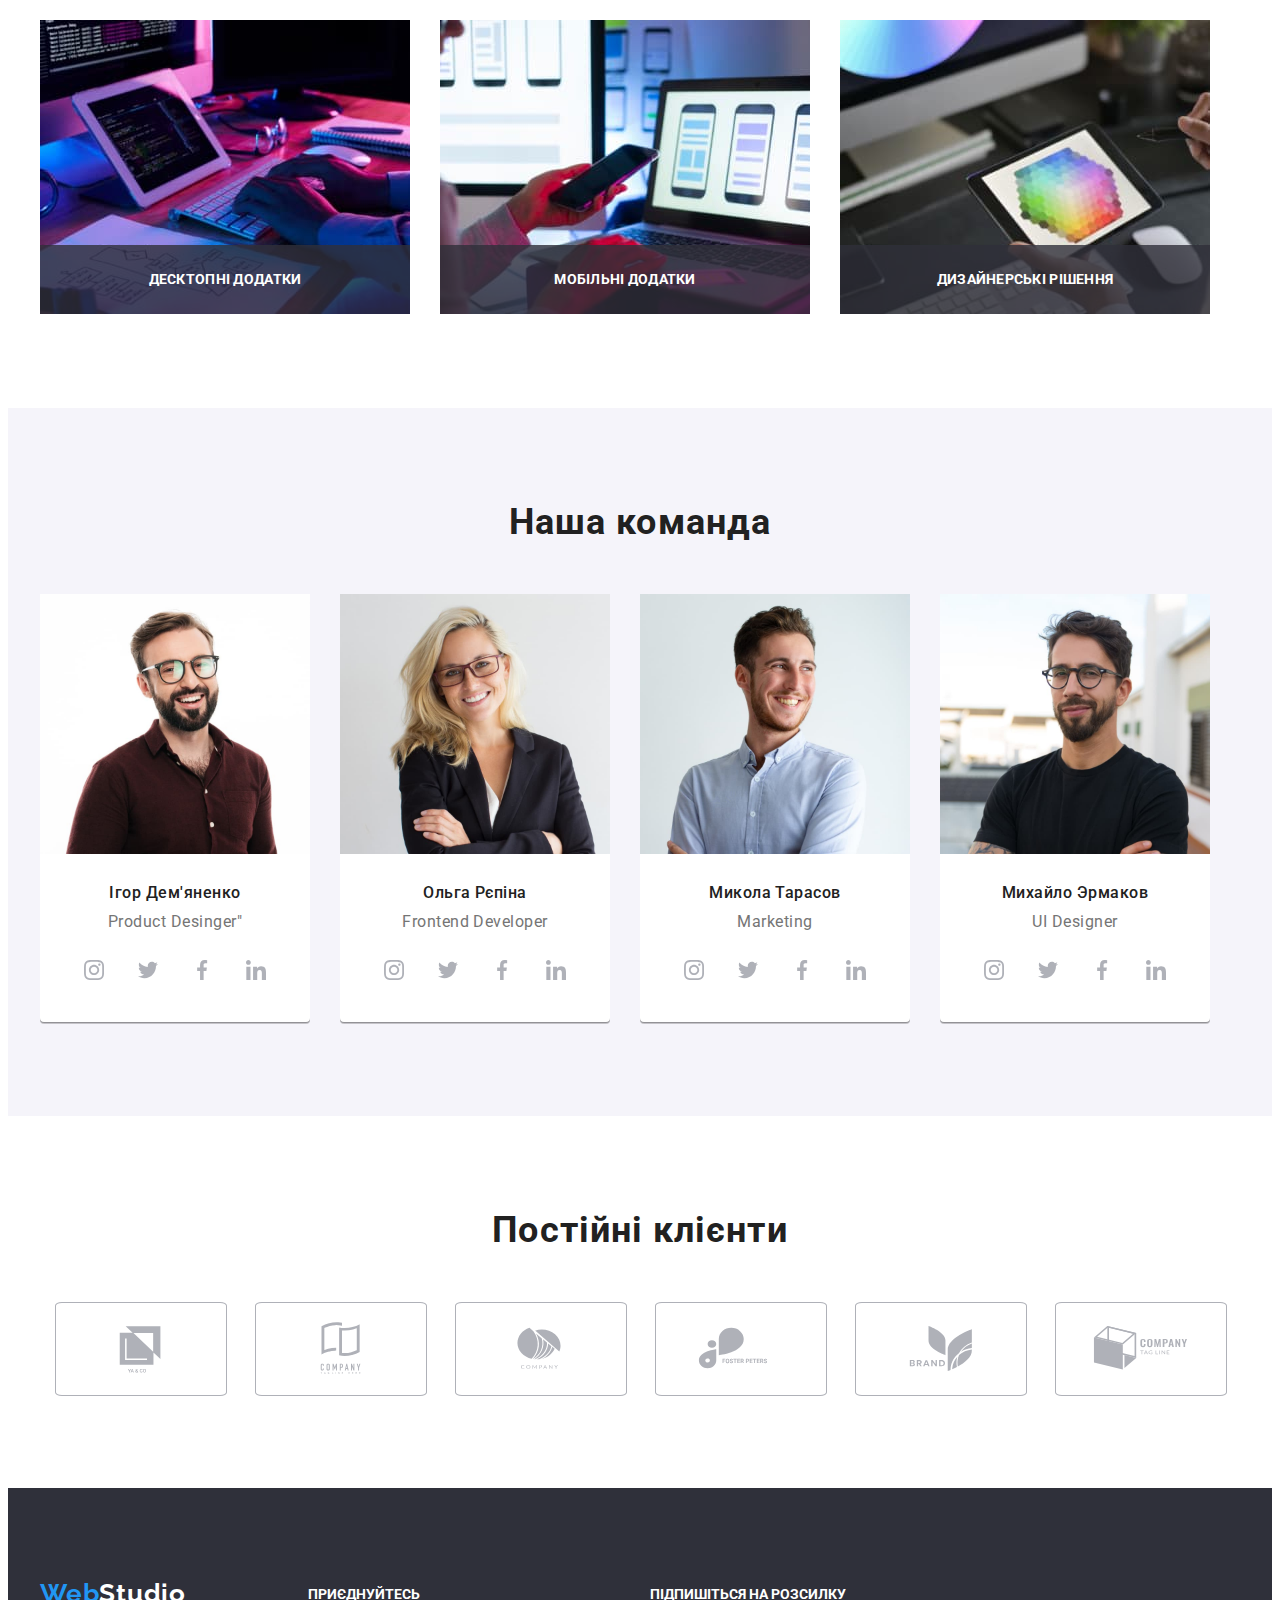
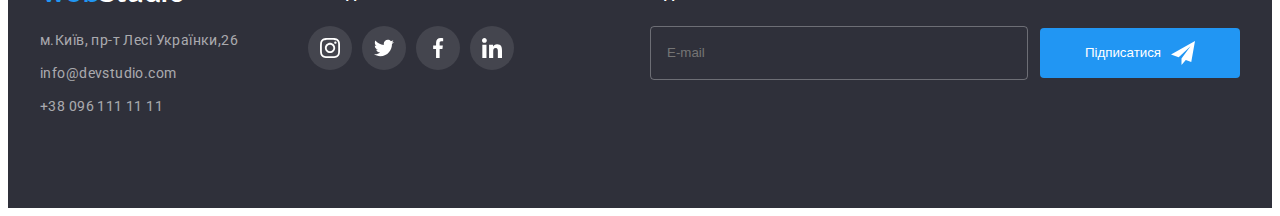
==== commit 64bc8a6c: "28.11" ====
--- a/index.html
+++ b/index.html
@@ -381,8 +381,25 @@
             </li>
             </ul>
         </div>
+        <div class="foot-wrap">
+            <span class="footer-text">ПІДПИШІТЬСЯ НА РОЗСИЛКУ</span>
+            <form class="foot-form">
+                <div class="footer-input">
+                    <input type="email" minlength="6" class="foot-input" placeholder="E-mail" required/>
+                    <button type="button" class="footer-button">Підписатися
+                        <svg class="footer-icon" width="24" height="24">
+                            <use href="./images/icons.svg#icon-footmail"></use>
+                        </svg>
+                    </button>
+                </div>
+            </form>
+        </div>
+      
         </div>
     </footer>
+
+
+
     <div class="backdrop is-hidden" data-modal>
 <div class="modal">
     <button type="button" class="modal-close" data-modal-close > 
@@ -391,7 +408,57 @@
         </svg>
         
     </button> 
-
+<p class="modal-title">Залиште свої дані, ми вам передзвонимо</p>
+<form class="modal-form">
+    <div class="modal-field">
+        <label for="user-name" class="input-label" id="user-name">Ім'я</label>
+       <div class="input-wrapper">
+        <input 
+        type="text"
+        minlength="3"
+        class="modal-input"
+       
+        />
+        <svg class="modal-icons" width="18" heigth="18">
+            <use href="./images/icons.svg#icon-person"></use>
+        </svg>
+    </div>
+    </div>
+    <div class="modal-field">
+        <label for="tel" class="input-label" id="tel">Телефон</label>
+        <div class="input-wrapper">
+            <input type="tel" minlength="8" class="modal-input" required/>
+            <svg class="modal-icons" width="18" heigth="18">
+                <use href="./images/icons.svg#icon-phone"></use>
+            </svg>
+        </div>
+    </div>
+    <div class="modal-field">
+        <label for="e-mail" class="input-label" id="email">Пошта</label>
+        <div class="input-wrapper">
+            <input type="email" minlength="6" class="modal-input" required />
+            <svg class="modal-icons" width="18" heigth="18">
+                <use href="./images/icons.svg#icon-email"></use>
+            </svg>
+        </div>
+    </div>
+    <div class="modal-field">
+        <label for="comment" class="input-label">Коментар</label>
+        <textarea name="comment" id="comment" class="comment" placeholder="Введіть текст" cols="30" rows="10"></textarea>
+        </div>
+     <div class="modal-field">
+        <input type="checkbox" name="policy" class="modal-check hide" id="policy" required/>
+        <label for="policy" class="check-text">
+            <span>
+                <svg class="check-icon" width="16" height="15">
+                    <use href="./images/icons.svg#icon-iconcheck"></use>
+                </svg>         
+            </span>Погоджуюся з розсилкою та приймаю <a class="link-modal" href="">Умови договору</a>
+        </label>
+
+     </div>   
+    <button type="button" class="modal-button">Відправити</button>
+</form>
 </div>
     </div>
     <script src="./js/modal.js"></script>
--- a/css/styles.css
+++ b/css/styles.css
@@ -35,6 +35,11 @@
         max-width: 100%;
         height: auto;
 }
+textarea {
+    resize: none;
+}
+
+
 .header-list {
     list-style: none;
     display: flex;
@@ -580,6 +585,8 @@
 padding-bottom: 90px;
 align-items: baseline;
 
+
+
 }
 .contacts {
     background-color:#2F303A ;
@@ -666,7 +673,7 @@
     height: 100%;
     border-radius: 50%;
     display: flex;
-background-color: rgba(255, 255, 255, 0.1);
+    background-color: rgba(255, 255, 255, 0.1);
     align-items: center;
     justify-content: center;
     transition: background-color 250ms var(--cubic-bezier);
@@ -678,6 +685,64 @@
 }
 .foot-soc-icon {
     fill: #ffffff;
+}
+.foot-wrap {
+    display: block;
+    position: relative;
+    margin-left: auto;
+}
+.footer-input {
+     display: flex;
+    justify-content: center;
+    align-items: center;
+    gap: 12px; 
+    margin-top: 20px;
+   
+}
+.foot-input {
+    display: flex;
+        justify-content: center;
+        align-items: center;
+        min-width: 358px;
+        height: 50px;
+        border: 1px solid rgba(255, 255, 255, 0.3);
+        border-radius: 4px;
+        background-color: transparent;
+        color: var(--white-color);
+        padding-left: 16px;
+        cursor: pointer;
+        transition: border-color 250ms var(--cubic-bezier);
+
+}
+.foot-form {
+    /* display: flex;
+    align-items: center;
+    margin-top: 20px; */
+}
+.footer-button {
+    display: flex;
+    border-radius: 4px ;
+    background-color: var(--accent-color);
+    color: var(--white-color);
+    border: none;
+    fill: var(--white-color);
+    align-items: center;
+    justify-content: center;
+    padding: 10px 28px;
+    min-width: 200px;
+    height: 50px;
+    gap: 10px;
+    
+    transition: background 250ms var(--cubic-bezier);
+}
+.foot-input:hover,
+.foot-input:focus {
+    outline: none;
+    border-color: var(--accent-color);
+}
+.footer-button:hover,
+.footer-button:focus {
+    background: #188CE8;
 }
 .backdrop {
     position: fixed;
@@ -697,6 +762,7 @@
     left: 50%;
     transform: translate( -50%,-50% ) scale(1);
     transition: transform 250ms linear;
+    padding: 40px;
 }
 .backdrop.is-hidden .modal {
     transform: translate(-50%, -50%) scale(0);
@@ -713,9 +779,159 @@
     align-items: center;
     justify-content: center;
     background-color: transparent;
+    transition: fill 250ms var(--cubic-bezier);
+}
+.modal-close:hover,
+.modal-close:focus {
+    fill: var(--accent-color);
 }
 .is-hidden {
     opacity: 0;
     visibility: hidden;
     pointer-events: none;
-}+}
+.modal-title {
+    font-weight: 700;
+    font-size: 20px;
+    font-style: bold;
+    line-height: 1.15;
+    text-align: center;
+    letter-spacing: 3%;
+    margin-bottom: 12px;
+}
+.input-wrapper {
+    position: relative;
+    margin-bottom: 10px;
+}
+.modal-input {
+    width: 100%;
+    height: 40px;
+    border-radius: 4px;
+    border: 1px solid rgba(33, 33, 33, 0.2);
+    background-color: transparent;
+    outline: transparent;
+    padding-left: 40px;
+    font-size: 14px;
+    color: var(--pimary-text-color);
+    cursor: pointer;
+    transition: border-color 250ms var(--cubic-bezier);
+}
+.modal-icons {
+    position: absolute;
+    left: 12px;
+    top: 50%;
+    transform: translateY(-50%);
+    transition: fill 250ms var(--cubic-bezier);
+}
+.modal-input:focus,
+.modal-input:hover {
+   border-color: var(--accent-color);
+    
+}
+.modal-input:focus + .modal-icons,
+.modal-input:hover + .modal-icons
+ {
+fill: var(--accent-color);
+}
+.comment {
+    width: 100%;
+    height: 100%;
+    border: 1px solid rgba(33, 33, 33, 0.2);
+    border-radius: 4px;
+    cursor: pointer;
+    padding: 12px 16px;
+    outline: none;
+    
+    
+}
+.comment::placeholder {
+  font-size: 12px; 
+  line-height: 1.17;
+  letter-spacing: 0.01em;
+  color: rgba(117, 117, 117, 0.5); 
+  transition: border-color 250ms var(--cubic-bezier);
+}
+.comment:focus,
+.comment:hover {
+    outline: none;
+    border-color: var(--accent-color);
+}
+.input-label {
+    font-size: 12px;
+    display: block;
+    position: relative;
+    margin-bottom: 4px;
+    color: var(--text-color) ;
+    letter-spacing: 0.03em;
+}
+.check-text {
+    font-size: 14px;
+    color: var(--text-color);
+    display: flex;
+    align-items: center;
+    position: relative;
+    
+}
+.check-icon {
+    cursor: pointer;
+}
+.check-text span {
+    display: flex;
+    width: 16px;
+    height: 15px; 
+    border: 1px solid rgba(33, 33, 33, 1) ;
+    border-radius: 2px;
+    margin-right: 8px ;
+    align-items: center;
+    justify-content: center;
+    fill: transparent;
+}
+.hide {
+    -webkit-appearance: none;
+    -moz-appearance: none;
+    appearance: none;
+}
+.modal-check:checked + .check-text span {
+    background-color: var(--accent-color);
+    border: none;
+    fill: var(--white-color);
+} 
+.modal-check:checked + .check-icon {
+    background-color: var(--accent-color);
+}
+.link-modal {
+    display: block;
+    margin-left: 10px ;
+    color: var(--accent-color);
+    
+}
+.modal-button {
+
+font-family: 'Roboto', sans-serif;
+    font-style: normal;
+    font-weight: 700;
+    font-size: 16px;
+    line-height: 1.87;
+    display: flex;
+    align-items: center;
+    text-align: center;
+    letter-spacing: 0.06em;
+    border: none;
+    border-radius: 4px;
+    padding: 10px 52px;
+    min-width: 200px;
+    box-shadow:0px 4px rgba(0, 0, 0, 0.15) ;
+    color: #ffffff;
+    background-color: #2196F3;
+    transition: color 250ms var(--cubic-bezier), background-color 250ms var(--cubic-bezier);
+    margin-top: 30px ;
+    
+    margin-left: auto;
+    margin-right: auto;
+}
+
+.modal-button:hover,
+.modal-button:focus {
+    color: #ffffff;
+    background-color: #188CE8;
+}
